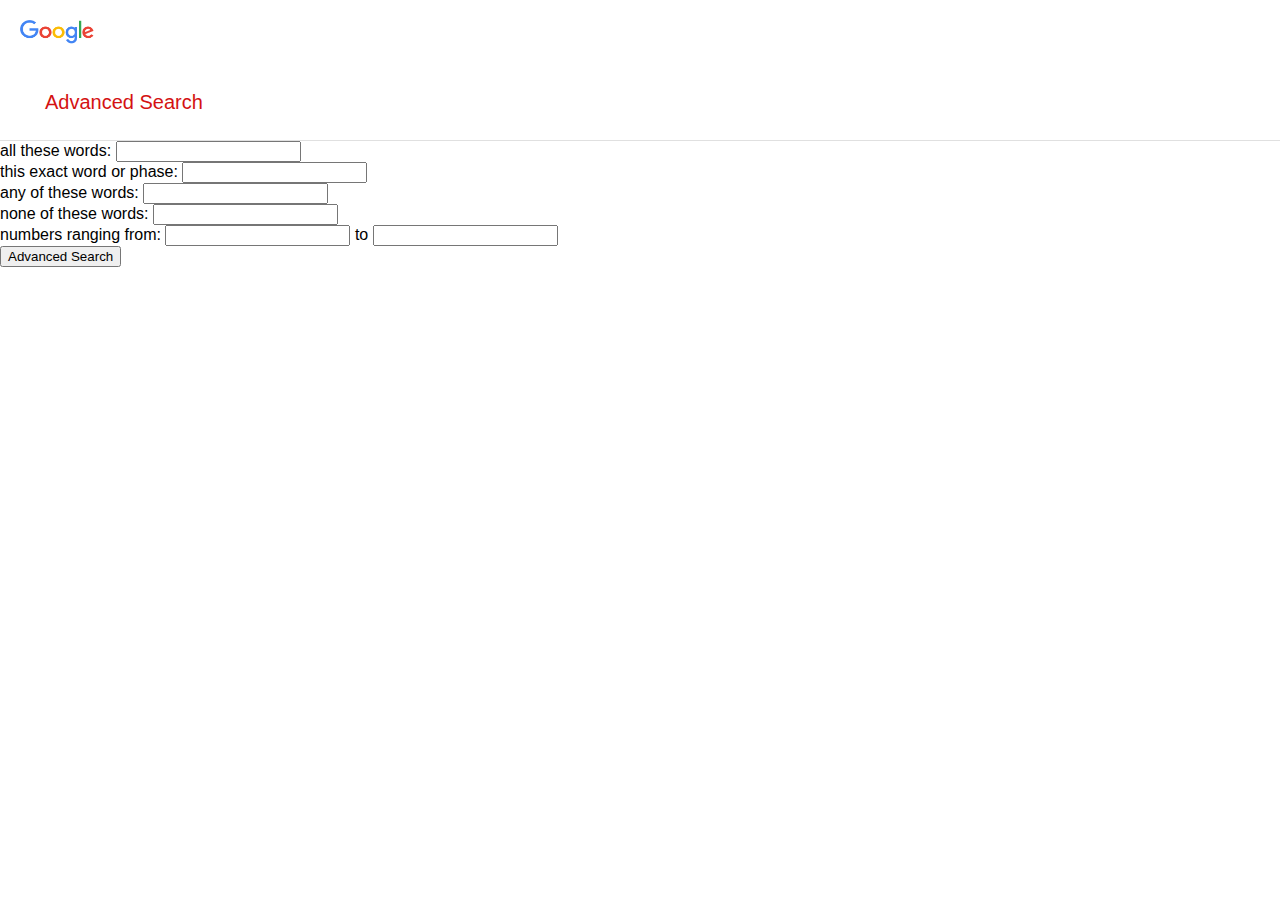
==== advanced-search.html @ d1228564 "Created and began adding html elements to replicate google advanced search page" ====
<!DOCTYPE html>
<html lang="en">
    <head>
        <title>Google Advanced Search</title>
        <link rel="stylesheet" href="advanced-search-styles.css">
    </head>
    <body>
        <div id="header">
            <div id="logo-container">
                <img id="google-logo" src="googlelogo.png" alt="Google Logo" title="Go to Google Home">
            </div>
            <div id="title-wrapper">
                Advanced Search
            </div>
        </div>
        <div id="search-filters">
            
            <form action="https://google.com/search">
                <div id="search-keywords">
                    <div id="standard-search-container">
                        <label for="standard-search">all these words:</label>
                        <input type="text" id="standard-search" name="q">
                    </div>
                    <div id="exact-filter-container">
                        <label for="exact-filter">this exact word or phase:</label>
                        <input type="text" id="exact-filter" name="as_epq">
                    </div>
                    <div id="or-filter-container">
                        <label for="or-filter">any of these words:</label>
                        <input type="text" id="or-filter" name="as_oq">
                    </div>
                    <div id="negate-filter-container">
                        <label for="negate-filter">none of these words:</label>
                        <input type="text" id="negate-filter" name="as_eq">
                    </div>
                    <div id="number-range-filter-container">
                        <label for="lower-limit">numbers ranging from:</label>
                        <input type="text" id="lower-limit" name="as_nlo">
                        <label for="higher-limit">to</label>
                        <input type="text" id="higher-limit" name="as_nhi">
                    </div>
                </div>
                <div id="search-specificers">
                    <!-- TODO: create the lower half of search filters -->
                </div>
                <input type="submit" value="Advanced Search">
            </form>
        </div>

    </body>
</html>
---- advanced-search-styles.css ----
html, body {
    margin: 0;
    font-family: arial, sans-serif;
}

#header {
    height: 100px;
    border-bottom: solid 1px rgb(224, 224, 224);
    padding: 20px;
}

#logo-container {
    padding-bottom: 30px;
}

#google-logo {
    height: 24px;
    width: 74px;
}

#title-wrapper {
    padding-left: 25px;
    padding-top: 13px;
    color: rgb(212, 18, 18);
    font-size: 20px;
}
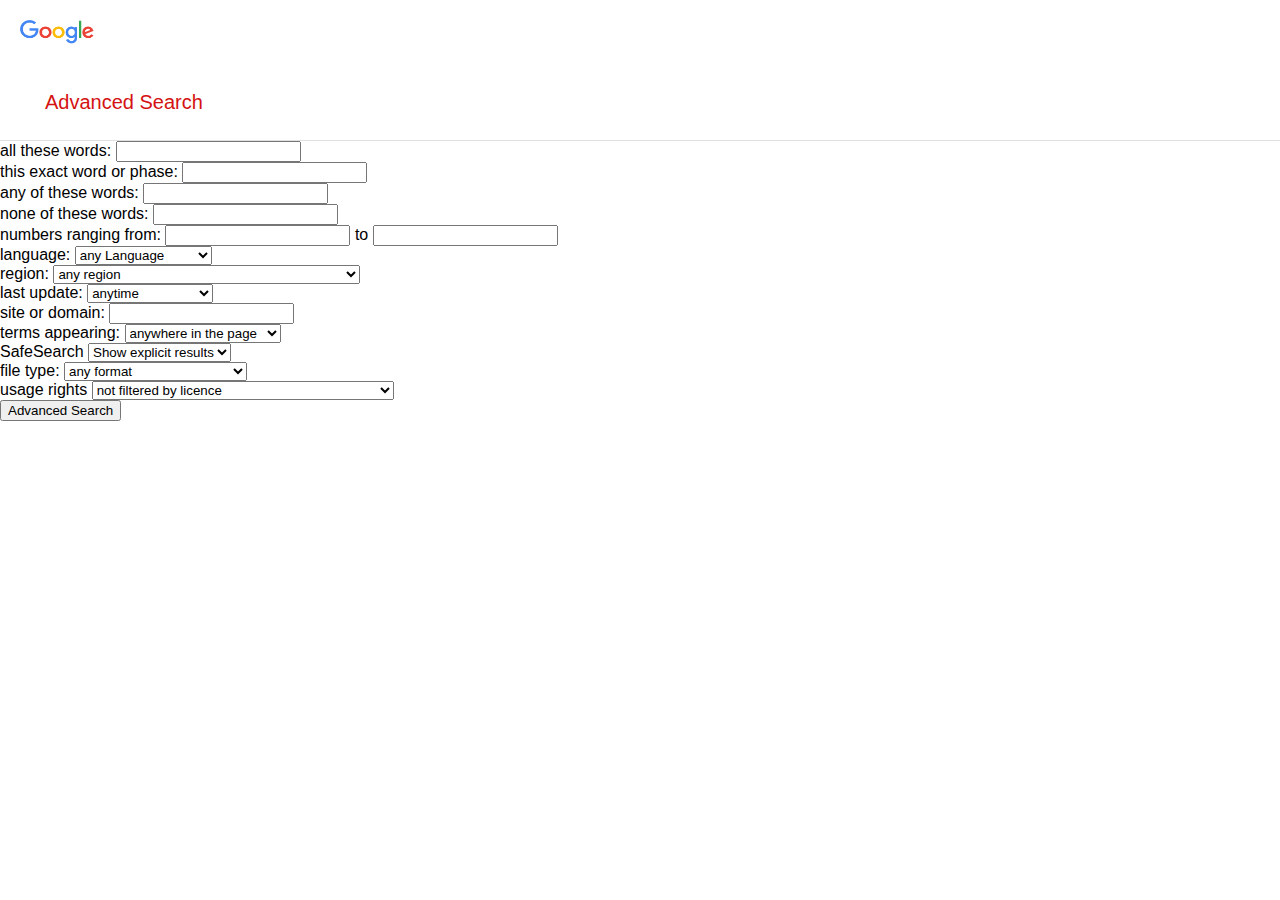
==== commit 45c2d2fc: "Completed adding non-stylized forms to replicate advanced search" ====
--- a/advanced-search.html
+++ b/advanced-search.html
@@ -41,7 +41,352 @@
                     </div>
                 </div>
                 <div id="search-specificers">
-                    <!-- TODO: create the lower half of search filters -->
+                    <div id="language-filter-container">
+                        <label for="language-filter">language:</label>
+                        <select id="language-filter" name="lr">
+                            <option value="">any Language</option>
+                            <option value="lang_af">Afrikaans</option>
+                            <option value="lang_ar">Arabic</option>
+                            <option value="lang_hy">Armenian</option>
+                            <option value="lang_be">Belarusian</option>
+                            <option value="lang_bg">Bulgarian</option>
+                            <option value="lang_ca">Catalan</option>
+                            <option value="lang_zh-CN">Chinese Simplified</option> 
+                            <option value="lang_zh-TW">Chinese Traditional</option>
+                            <option value="lang_hr">Croatian</option>
+                            <option value="lang_cs">Czech</option>
+                            <option value="lang_da">Danish</option>
+                            <option value="lang_nl">Dutch</option>
+                            <option value="lang_en">English</option>
+                            <option value="lang_eo">Esperanto</option>
+                            <option value="lang_et">Estonian</option>
+                            <option value="lang_tl">Filipino</option>
+                            <option value="lang_fi">Finnish</option>
+                            <option value="lang_fr">French</option>
+                            <option value="lang_de">German</option>
+                            <option value="lang_el">Greek</option>
+                            <option value="lang_iw">Hebrew</option>
+                            <option value="lang_hu">Hungarian</option>
+                            <option value="lang_is">Icelandic</option>
+                            <option value="lang_id">Indonesian</option>
+                            <option value="lang_it">Italian</option>
+                            <option value="lang_ja">Japanese</option>
+                            <option value="lang_ko">Korean</option>
+                            <option value="lang_lv">Latvian</option>
+                            <option value="lang_lt">Lithuanian</option>
+                            <option value="lang_no">Norwegian</option>
+                            <option value="lang_fa">Persian</option>
+                            <option value="lang_pl">Polish</option>
+                            <option value="lang_pt">Portuguese</option>
+                            <option value="lang_ro">Romanian</option>
+                            <option value="lang_ru">Russian</option>
+                            <option value="lang_sr">Serbian</option>
+                            <option value="lang_sk">Slovak</option>
+                            <option value="lang_sl">Slovenian</option>
+                            <option value="lang_es">Spanish</option>
+                            <option value="lang_sv">Swedish</option>
+                            <option value="lang_th">Thai</option>
+                            <option value="lang_tr">Turkish</option>
+                            <option value="lang_uk">Ukrainian</option>
+                            <option value="lang_vi">Vietnamese</option>
+                        </select>
+                    </div>
+                    <div id="region-filter-container">
+                        <label for="region-filter">region:</label>
+                        <select id="region-filter" name="cr">
+                            <option value="">any region</option>
+                            <option value="countryAF">Afghanistan</option>        
+                            <option value="countryAL">Albania</option>
+                            <option value="countryDZ">Algeria</option>
+                            <option value="countryAS">American Samoa</option>     
+                            <option value="countryAD">Andorra</option>
+                            <option value="countryAO">Angola</option>
+                            <option value="countryAI">Anguilla</option>
+                            <option value="countryAQ">Antarctica</option>
+                            <option value="countryAG">Antigua and Barbuda</option>
+                            <option value="countryAR">Argentina</option>
+                            <option value="countryAM">Armenia</option>
+                            <option value="countryAW">Aruba</option>
+                            <option value="countryAU">Australia</option>
+                            <option value="countryAT">Austria</option>
+                            <option value="countryAZ">Azerbaijan</option>
+                            <option value="countryBS">Bahamas</option>
+                            <option value="countryBH">Bahrain</option>
+                            <option value="countryBD">Bangladesh</option>
+                            <option value="countryBB">Barbados</option>
+                            <option value="countryBY">Belarus</option>
+                            <option value="countryBE">Belgium</option>
+                            <option value="countryBZ">Belize</option>
+                            <option value="countryBJ">Benin</option>
+                            <option value="countryBM">Bermuda</option>
+                            <option value="countryBT">Bhutan</option>
+                            <option value="countryBO">Bolivia</option>
+                            <option value="countryBA">Bosnia and Herzegovina</option>
+                            <option value="countryBW">Botswana</option>
+                            <option value="countryBV">Bouvet Island</option>
+                            <option value="countryBR">Brazil</option>
+                            <option value="countryIO">British Indian Ocean Territory</option>
+                            <option value="countryBN">Brunei Darussalam</option>
+                            <option value="countryBG">Bulgaria</option>
+                            <option value="countryBF">Burkina Faso</option>
+                            <option value="countryBI">Burundi</option>
+                            <option value="countryKH">Cambodia</option>
+                            <option value="countryCM">Cameroon</option>
+                            <option value="countryCA">Canada</option>
+                            <option value="countryCV">Cape Verde</option>
+                            <option value="countryKY">Cayman Islands</option>
+                            <option value="countryCF">Central African Republic</option>
+                            <option value="countryTD">Chad</option>
+                            <option value="countryCL">Chile</option>
+                            <option value="countryCN">China</option>
+                            <option value="countryCX">Christmas Island</option>
+                            <option value="countryCC">Cocos (Keeling) Islands</option>
+                            <option value="countryCO">Colombia</option>
+                            <option value="countryKM">Comoros</option>
+                            <option value="countryCG">Congo</option>
+                            <option value="countryCD">Congo, Democratic Republic</option>
+                            <option value="countryCK">Cook Islands</option>
+                            <option value="countryCR">Costa Rica</option>
+                            <option value="countryCI">Cote d'Ivoire</option>
+                            <option value="countryHR">Croatia</option>
+                            <option value="countryCY">Cyprus</option>
+                            <option value="countryCZ">Czech Republic</option>
+                            <option value="countryDK">Denmark</option>
+                            <option value="countryDJ">Djibouti</option>
+                            <option value="countryDM">Dominica</option>
+                            <option value="countryDO">Dominican Republic</option>
+                            <option value="countryTL">East Timor</option>
+                            <option value="countryEC">Ecuador</option>
+                            <option value="countryEG">Egypt</option>
+                            <option value="countrySV">El Salvador</option>
+                            <option value="countryGQ">Equatorial Guinea</option>
+                            <option value="countryER">Eritrea</option>
+                            <option value="countryEE">Estonia</option>
+                            <option value="countryET">Ethiopia</option>
+                            <option value="countryFK">Falkland Islands (Malvinas)</option>
+                            <option value="countryFO">Faroe Islands</option>
+                            <option value="countryFJ">Fiji</option>
+                            <option value="countryFI">Finland</option>
+                            <option value="countryFR">France</option>
+                            <option value="countryGF">French Guiana</option>
+                            <option value="countryPF">French Polynesia</option>
+                            <option value="countryTF">French Southern Territories</option>
+                            <option value="countryGA">Gabon</option>
+                            <option value="countryGM">Gambia</option>
+                            <option value="countryGE">Georgia</option>
+                            <option value="countryDE">Germany</option>
+                            <option value="countryGH">Ghana</option>
+                            <option value="countryGI">Gibraltar</option>
+                            <option value="countryGR">Greece</option>
+                            <option value="countryGL">Greenland</option>
+                            <option value="countryGD">Grenada</option>
+                            <option value="countryGP">Guadeloupe</option>
+                            <option value="countryGU">Guam</option>
+                            <option value="countryGT">Guatemala</option>
+                            <option value="countryGN">Guinea</option>
+                            <option value="countryGW">Guinea-Bissau</option>
+                            <option value="countryGY">Guyana</option>
+                            <option value="countryHT">Haiti</option>
+                            <option value="countryHM">Heard and McDonald Islands</option>
+                            <option value="countryHN">Honduras</option>
+                            <option value="countryHK">Hong Kong</option>
+                            <option value="countryHU">Hungary</option>
+                            <option value="countryIS">Iceland</option>
+                            <option value="countryIN">India</option>
+                            <option value="countryID">Indonesia</option>
+                            <option value="countryIQ">Iraq</option>
+                            <option value="countryIE">Ireland</option>
+                            <option value="countryIL">Israel</option>
+                            <option value="countryIT">Italy</option>
+                            <option value="countryJM">Jamaica</option>
+                            <option value="countryJP">Japan</option>
+                            <option value="countryJO">Jordan</option>
+                            <option value="countryKZ">Kazakhstan</option>
+                            <option value="countryKE">Kenya</option>
+                            <option value="countryKI">Kiribati</option>
+                            <option value="countryKW">Kuwait</option>
+                            <option value="countryKG">Kyrgyzstan</option>
+                            <option value="countryLA">Lao People's Democratic Republic</option>
+                            <option value="countryLV">Latvia</option>
+                            <option value="countryLB">Lebanon</option>
+                            <option value="countryLS">Lesotho</option>
+                            <option value="countryLR">Liberia</option>
+                            <option value="countryLY">Libya</option>
+                            <option value="countryLI">Liechtenstein</option>
+                            <option value="countryLT">Lithuania</option>
+                            <option value="countryLU">Luxembourg</option>
+                            <option value="countryMO">Macau</option>
+                            <option value="countryMK">Macedonia</option>
+                            <option value="countryMG">Madagascar</option>
+                            <option value="countryMW">Malawi</option>
+                            <option value="countryMY">Malaysia</option>
+                            <option value="countryMV">Maldives</option>
+                            <option value="countryML">Mali</option>
+                            <option value="countryMT">Malta</option>
+                            <option value="countryMH">Marshall Islands</option>
+                            <option value="countryMQ">Martinique</option>
+                            <option value="countryMR">Mauritania</option>
+                            <option value="countryMU">Mauritius</option>
+                            <option value="countryYT">Mayotte</option>
+                            <option value="countryMX">Mexico</option>
+                            <option value="countryFM">Micronesia</option>
+                            <option value="countryMD">Moldova</option>
+                            <option value="countryMC">Monaco</option>
+                            <option value="countryMN">Mongolia</option>
+                            <option value="countryMS">Montserrat</option>
+                            <option value="countryMA">Morocco</option>
+                            <option value="countryMZ">Mozambique</option>
+                            <option value="countryNA">Namibia</option>
+                            <option value="countryNR">Nauru</option>
+                            <option value="countryNP">Nepal</option>
+                            <option value="countryNL">Netherlands</option>
+                            <option value="countryAN">Netherlands Antilles</option>
+                            <option value="countryNC">New Caledonia</option>
+                            <option value="countryNZ">New Zealand</option>
+                            <option value="countryNI">Nicaragua</option>
+                            <option value="countryNE">Niger</option>
+                            <option value="countryNG">Nigeria</option>
+                            <option value="countryNU">Niue</option>
+                            <option value="countryNF">Norfolk Island</option>
+                            <option value="countryMP">Northern Mariana Islands</option>
+                            <option value="countryNO">Norway</option>
+                            <option value="countryOM">Oman</option>
+                            <option value="countryPK">Pakistan</option>
+                            <option value="countryPW">Palau</option>
+                            <option value="countryPS">Palestinian Territory</option>
+                            <option value="countryPA">Panama</option>
+                            <option value="countryPG">Papua New Guinea</option>
+                            <option value="countryPY">Paraguay</option>
+                            <option value="countryPE">Peru</option>
+                            <option value="countryPH">Philippines</option>
+                            <option value="countryPN">Pitcairn</option>
+                            <option value="countryPL">Poland</option>
+                            <option value="countryPT">Portugal</option>
+                            <option value="countryPR">Puerto Rico</option>
+                            <option value="countryQA">Qatar</option>
+                            <option value="countryRE">Reunion</option>
+                            <option value="countryRO">Romania</option>
+                            <option value="countryRU">Russian Federation</option>
+                            <option value="countryRW">Rwanda</option>
+                            <option value="countryKN">Saint Kitts and Nevis</option>
+                            <option value="countryLC">Saint Lucia</option>
+                            <option value="countryVC">Saint Vincent and the Grenadines</option>
+                            <option value="countryWS">Samoa</option>
+                            <option value="countrySM">San Marino</option>
+                            <option value="countryST">Sao Tome and Principe</option>
+                            <option value="countrySA">Saudi Arabia</option>
+                            <option value="countrySN">Senegal</option>
+                            <option value="countryCS">Serbia and Montenegro</option>
+                            <option value="countrySC">Seychelles</option>
+                            <option value="countrySL">Sierra Leone</option>
+                            <option value="countrySG">Singapore</option>
+                            <option value="countrySK">Slovakia</option>
+                            <option value="countrySI">Slovenia</option>
+                            <option value="countrySB">Solomon Islands</option>
+                            <option value="countrySO">Somalia</option>
+                            <option value="countryZA">South Africa</option>
+                            <option value="countryGS">South Georgia and The South Sandwich Islands</option>
+                            <option value="countryKR">South Korea</option>
+                            <option value="countryES">Spain</option>
+                            <option value="countryLK">Sri Lanka</option>
+                            <option value="countrySH">St. Helena</option>
+                            <option value="countryPM">St. Pierre and Miquelon</option>
+                            <option value="countrySR">Suriname</option>
+                            <option value="countrySJ">Svalbard and Jan Mayen Islands</option>
+                            <option value="countrySZ">Swaziland</option>
+                            <option value="countrySE">Sweden</option>
+                            <option value="countryCH">Switzerland</option>
+                            <option value="countryTW">Taiwan</option>
+                            <option value="countryTJ">Tajikistan</option>
+                            <option value="countryTZ">Tanzania</option>
+                            <option value="countryTH">Thailand</option>
+                            <option value="countryTG">Togo</option>
+                            <option value="countryTK">Tokelau</option>
+                            <option value="countryTO">Tonga</option>
+                            <option value="countryTT">Trinidad and Tobago</option>
+                            <option value="countryTN">Tunisia</option>
+                            <option value="countryTR">Turkey</option>
+                            <option value="countryTM">Turkmenistan</option>
+                            <option value="countryTC">Turks and Caicos Islands</option>
+                            <option value="countryTV">Tuvalu</option>
+                            <option value="countryUG">Uganda</option>
+                            <option value="countryUA">Ukraine</option>
+                            <option value="countryAE">United Arab Emirates</option>
+                            <option value="countryGB">United Kingdom</option>
+                            <option value="countryUS">United States</option>
+                            <option value="countryUM">United States Minor Outlying Islands</option>
+                            <option value="countryUY">Uruguay</option>
+                            <option value="countryUZ">Uzbekistan</option>
+                            <option value="countryVU">Vanuatu</option>
+                            <option value="countryVA">Vatican</option>
+                            <option value="countryVE">Venezuela</option>
+                            <option value="countryVN">Viet Nam</option>
+                            <option value="countryVG">Virgin Islands (British)</option>
+                            <option value="countryVI">Virgin Islands (U.S.)</option>
+                            <option value="countryWF">Wallis and Futuna Islands</option>
+                            <option value="countryEH">Western Sahara</option>
+                            <option value="countryYE">Yemen</option>
+                            <option value="countryZM">Zambia</option>
+                            <option value="countryZW">Zimbabwe</option>
+                        </select>
+                    </div>
+                    <div id="update-filter-container">
+                        <label for="update-filter">last update:</label>
+                        <select id="update-filter" name="as_qdr">
+                            <option value="all">anytime</option>
+                            <option value="d">last 24 hours</option>
+                            <option value="w">upto a week ago</option>
+                            <option value="m">upto a month ago</option>
+                            <option value="y">upto a year ago</option>
+                        </select>
+                    </div>
+                    <div id="site-filter-container">
+                        <label for="site-filter">site or domain:</label>
+                        <input type="text" id="site-filter" name="as_sitesearch">
+                    </div>
+                    <div id="term-position-filter-container">
+                        <label for="term-position-filter">terms appearing:</label>
+                        <select id="term-position-filter" name="as_occt">
+                            <option value="any">anywhere in the page</option>
+                            <option value="title">in the title of the page</option>
+                            <option value="body">in the text of the page</option>
+                            <option value="url">in the URL of the page</option>
+                            <option value="links">in links to the page</option>
+                        </select>
+                    </div>
+                    <div id="safesearch-filter-container">
+                        <label for="safesearch-filter">SafeSearch</label>
+                        <select id="safesearch-filter" name="safe">
+                            <option value="images">Show explicit results</option>
+                            <option value="active">Hide explicit results</option>
+                        </select>
+                    </div>
+                    <div id="file-filter-container">
+                        <label for="file-filter">file type:</label>
+                        <select id="file-filter" name="as_filetype">
+                            <option value="">any format</option>
+                            <option value="pdf">Adobe Acrobat PDF (.pdf)</option>
+                            <option value="ps">Adobe postscript (.ps)</option>
+                            <option value="dwf">Autodesk DWF (.dwf)</option>
+                            <option value="kml">Google Earth KML (.kml)</option>
+                            <option value="kmz">Google Earth KMZ (.kmz)</option>
+                            <option value="xls">Microsoft Excel (.xls)</option>
+                            <option value="ppt">Microsoft PowerPoint (.ppt)</option>
+                            <option value="doc">Microsoft Word (.doc)</option>
+                            <option value="rtf">Rich Text Format (.rtf)</option>
+                            <option value="swf">Shockwave Flash (.swf)</option>
+                        </select>
+                    </div>
+                    <div id="usage-filter-container">
+                        <label for="usage-filter">usage rights</label>
+                        <select id="usage-filter" name="as_rights">
+                            <option value="">not filtered by licence</option>
+                            <option value="(cc_publicdomain|cc_attribute|cc_sharealike|cc_noncommercial|cc_nonderived)">free to use or share</option>
+                            <option value="(cc_publicdomain|cc_attribute|cc_sharealike|cc_nonderived).-(cc_noncommercial)">free to use or share, even commercially</option>
+                            <option value="(cc_publicdomain|cc_attribute|cc_sharealike|cc_noncommercial).-(cc_nonderived)">free to use share or modify</option>
+                            <option value="(cc_publicdomain|cc_attribute|cc_sharealike).-(cc_noncommercial|cc_nonderived)">free to use, share or modify, even commercially</option>
+                        </select>
+                    </div>
                 </div>
                 <input type="submit" value="Advanced Search">
             </form>
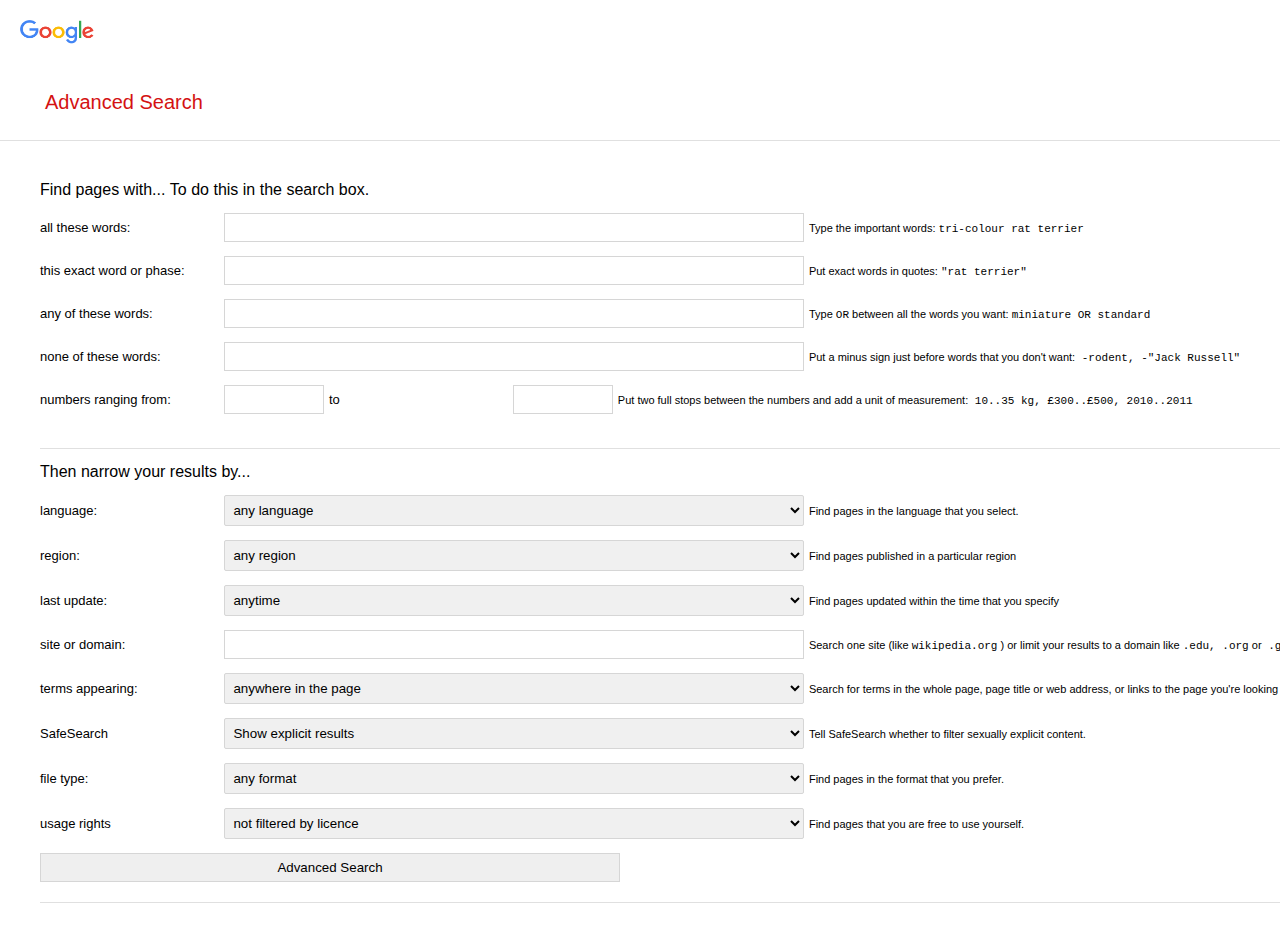
==== commit 7e65850e: "added minimal stylizing and layout organization to page" ====
--- a/advanced-search.html
+++ b/advanced-search.html
@@ -9,42 +9,54 @@
             <div id="logo-container">
                 <img id="google-logo" src="googlelogo.png" alt="Google Logo" title="Go to Google Home">
             </div>
-            <div id="title-wrapper">
+            <h1 id="title-wrapper">
                 Advanced Search
-            </div>
+            </h1>
         </div>
         <div id="search-filters">
-            
             <form action="https://google.com/search">
-                <div id="search-keywords">
+                <div id="search-terms">
+                    <div>
+                        <h2>Find pages with...</h2>
+                        <h2>To do this in the search box.</h2>
+                    </div>
                     <div id="standard-search-container">
                         <label for="standard-search">all these words:</label>
                         <input type="text" id="standard-search" name="q">
+                        <span class="description">Type the important words: </span><span class="description-emphasis">tri-colour rat terrier</span>
                     </div>
                     <div id="exact-filter-container">
                         <label for="exact-filter">this exact word or phase:</label>
                         <input type="text" id="exact-filter" name="as_epq">
+                        <span class="description">Put exact words in quotes: </span><span class="description-emphasis">"rat terrier"</span>
                     </div>
                     <div id="or-filter-container">
                         <label for="or-filter">any of these words:</label>
                         <input type="text" id="or-filter" name="as_oq">
+                        <span class="description">Type </span><span class="description-emphasis">OR</span><span class="description"> between all the words you want: </span><span class="description-emphasis">miniature OR standard</span>
                     </div>
                     <div id="negate-filter-container">
                         <label for="negate-filter">none of these words:</label>
                         <input type="text" id="negate-filter" name="as_eq">
+                        <span class="description">Put a minus sign just before words that you don't want:</span><span class="description-emphasis"> -rodent, -"Jack Russell"</span>
                     </div>
                     <div id="number-range-filter-container">
                         <label for="lower-limit">numbers ranging from:</label>
                         <input type="text" id="lower-limit" name="as_nlo">
                         <label for="higher-limit">to</label>
                         <input type="text" id="higher-limit" name="as_nhi">
+                        <span class="description">Put two full stops between the numbers and add a unit of measurement:</span><span class="description-emphasis"> 10..35 kg, £300..£500, 2010..2011
+                        </span>
                     </div>
                 </div>
-                <div id="search-specificers">
+                <div id="search-specifiers">
+                    <div>
+                        <h2>Then narrow your results by...</h2>
+                    </div>
                     <div id="language-filter-container">
                         <label for="language-filter">language:</label>
                         <select id="language-filter" name="lr">
-                            <option value="">any Language</option>
+                            <option value="">any language</option>
                             <option value="lang_af">Afrikaans</option>
                             <option value="lang_ar">Arabic</option>
                             <option value="lang_hy">Armenian</option>
@@ -90,6 +102,7 @@
                             <option value="lang_uk">Ukrainian</option>
                             <option value="lang_vi">Vietnamese</option>
                         </select>
+                        <span class="description">Find pages in the language that you select.</span>
                     </div>
                     <div id="region-filter-container">
                         <label for="region-filter">region:</label>
@@ -329,6 +342,7 @@
                             <option value="countryZM">Zambia</option>
                             <option value="countryZW">Zimbabwe</option>
                         </select>
+                        <span class="description">Find pages published in a particular region</span>
                     </div>
                     <div id="update-filter-container">
                         <label for="update-filter">last update:</label>
@@ -339,10 +353,12 @@
                             <option value="m">upto a month ago</option>
                             <option value="y">upto a year ago</option>
                         </select>
+                        <span class="description">Find pages updated within the time that you specify</span>
                     </div>
                     <div id="site-filter-container">
                         <label for="site-filter">site or domain:</label>
                         <input type="text" id="site-filter" name="as_sitesearch">
+                        <span class="description">Search one site (like </span><span class="description-emphasis">wikipedia.org</span><span class="description"> ) or limit your results to a domain like </span><span class="description-emphasis">.edu, .org</span><span class="description"> or</span><span class="description-emphasis"> .gov</span>
                     </div>
                     <div id="term-position-filter-container">
                         <label for="term-position-filter">terms appearing:</label>
@@ -353,6 +369,8 @@
                             <option value="url">in the URL of the page</option>
                             <option value="links">in links to the page</option>
                         </select>
+                        <span class="description">Search for terms in the whole page, page title or web address, or links to the page you're looking for.
+                        </span>
                     </div>
                     <div id="safesearch-filter-container">
                         <label for="safesearch-filter">SafeSearch</label>
@@ -360,6 +378,7 @@
                             <option value="images">Show explicit results</option>
                             <option value="active">Hide explicit results</option>
                         </select>
+                        <span class="description">Tell SafeSearch whether to filter sexually explicit content.</span>
                     </div>
                     <div id="file-filter-container">
                         <label for="file-filter">file type:</label>
@@ -376,6 +395,7 @@
                             <option value="rtf">Rich Text Format (.rtf)</option>
                             <option value="swf">Shockwave Flash (.swf)</option>
                         </select>
+                        <span class="description">Find pages in the format that you prefer.</span>
                     </div>
                     <div id="usage-filter-container">
                         <label for="usage-filter">usage rights</label>
@@ -386,9 +406,10 @@
                             <option value="(cc_publicdomain|cc_attribute|cc_sharealike|cc_noncommercial).-(cc_nonderived)">free to use share or modify</option>
                             <option value="(cc_publicdomain|cc_attribute|cc_sharealike).-(cc_noncommercial|cc_nonderived)">free to use, share or modify, even commercially</option>
                         </select>
-                    </div>
+                        <span class="description">Find pages that you are free to use yourself.</span>
+                    </div>
+                    <input type="submit" value="Advanced Search">
                 </div>
-                <input type="submit" value="Advanced Search">
             </form>
         </div>
 
--- a/advanced-search-styles.css
+++ b/advanced-search-styles.css
@@ -1,6 +1,12 @@
 html, body {
     margin: 0;
     font-family: arial, sans-serif;
+}
+
+h2 {
+    font-weight: normal;
+    display: inline;
+    font-size: 16px;
 }
 
 #header {
@@ -20,7 +26,70 @@
 
 #title-wrapper {
     padding-left: 25px;
-    padding-top: 13px;
     color: rgb(212, 18, 18);
     font-size: 20px;
-}+    font-weight: normal;
+}
+
+form {
+    width: 1400px;
+}
+
+form > div {
+    padding-bottom: 20px;
+    border-bottom: solid 1px rgb(224, 224, 224);
+}
+
+#search-filters {
+    margin: 40px 40px;
+}
+
+#search-terms > div, #search-specifiers > div {
+    margin: 14px 0px;
+}
+
+#search-filters input, #search-filters select {
+    box-sizing: border-box;
+    width: 580px;
+    padding: 6px 4px;
+    border: 1px solid rgb(214, 214, 214);
+}
+
+#search-filters select {
+    background-color: rgb(240, 240, 240);
+    border-radius: 2px;
+}
+
+
+#search-filters option:hover {
+    background-color: rgb(240, 240, 240);
+}
+
+#search-filters input:focus, #search-filters select:focus {
+    outline: none;
+}
+
+#search-filters input:focus {
+    border: solid 1px rgb(55, 117, 250);
+    box-shadow: inset 0px 0px 1px 1px rgb(211, 211, 211);
+}
+
+.description {
+    font-size: 11px;
+}
+
+.description-emphasis {
+    font-size: 11px;
+    font-family: monospace;
+}
+
+#number-range-filter-container > input {
+    width: 100px;
+}
+
+#search-filters label {
+    display: inline-block;
+    width: 180px;
+    font-size: 13px;
+}
+
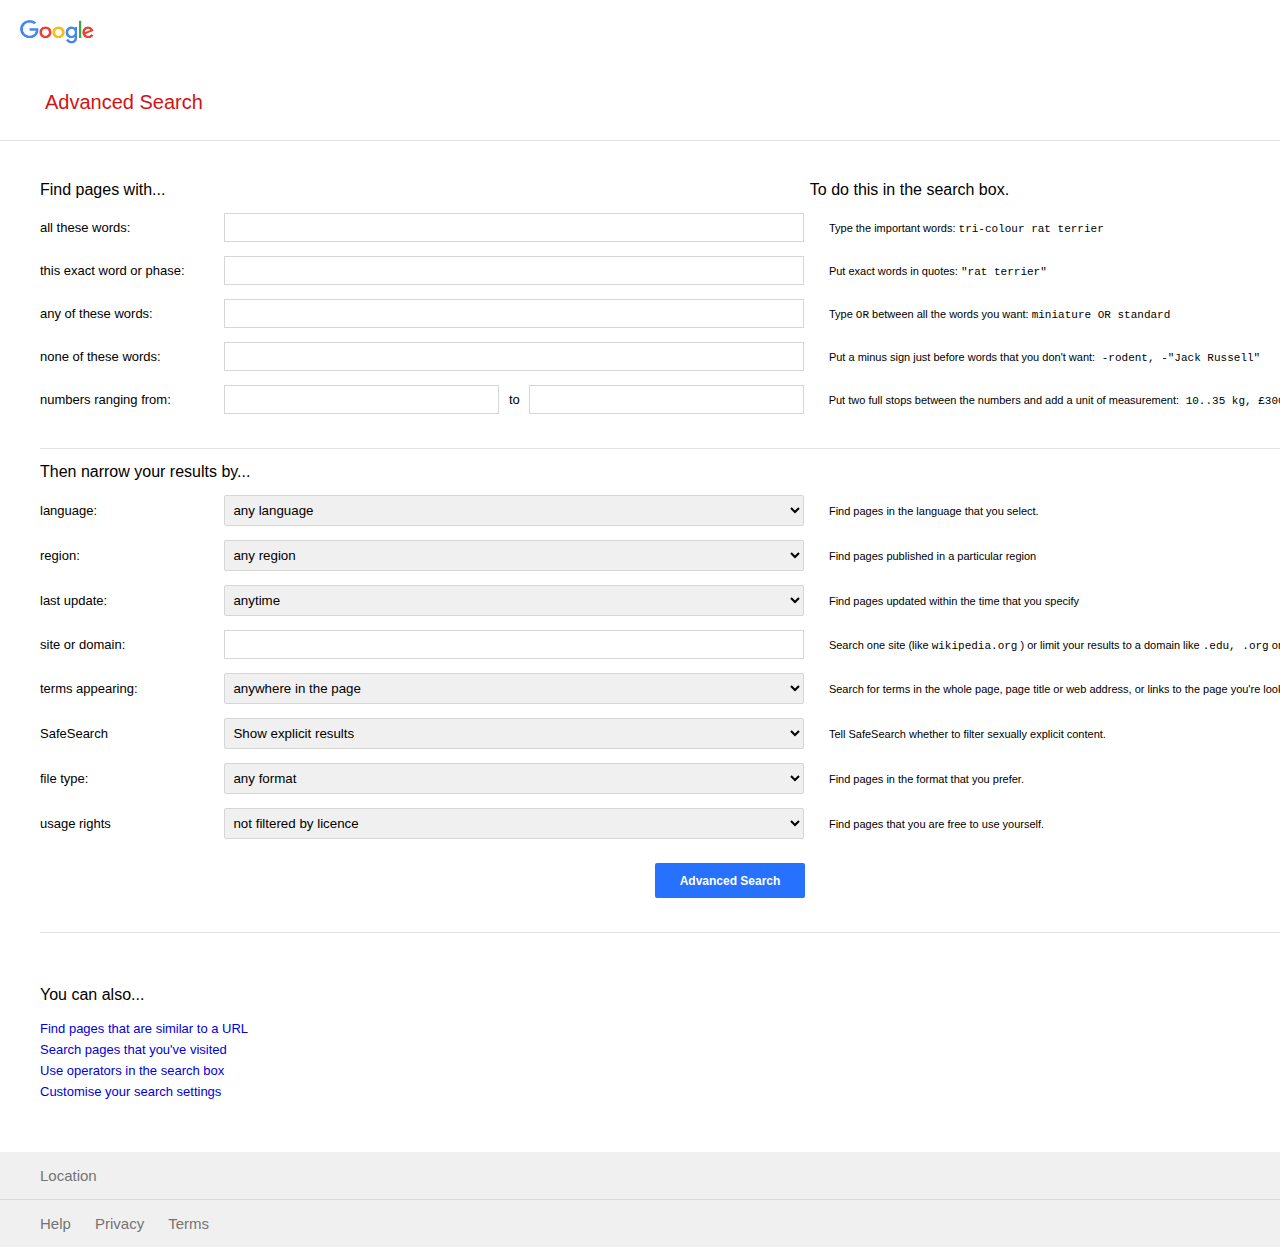
==== commit e69e1bbe: "Completed advanced search styling and formatting. Dropdown selectors using select element cannot be " ====
--- a/advanced-search.html
+++ b/advanced-search.html
@@ -17,35 +17,35 @@
             <form action="https://google.com/search">
                 <div id="search-terms">
                     <div>
-                        <h2>Find pages with...</h2>
+                        <h2 id="legend-title">Find pages with...</h2>
                         <h2>To do this in the search box.</h2>
                     </div>
                     <div id="standard-search-container">
                         <label for="standard-search">all these words:</label>
                         <input type="text" id="standard-search" name="q">
-                        <span class="description">Type the important words: </span><span class="description-emphasis">tri-colour rat terrier</span>
+                        <span class="description description-indent">Type the important words: </span><span class="description-emphasis">tri-colour rat terrier</span>
                     </div>
                     <div id="exact-filter-container">
                         <label for="exact-filter">this exact word or phase:</label>
                         <input type="text" id="exact-filter" name="as_epq">
-                        <span class="description">Put exact words in quotes: </span><span class="description-emphasis">"rat terrier"</span>
+                        <span class="description description-indent">Put exact words in quotes: </span><span class="description-emphasis">"rat terrier"</span>
                     </div>
                     <div id="or-filter-container">
                         <label for="or-filter">any of these words:</label>
                         <input type="text" id="or-filter" name="as_oq">
-                        <span class="description">Type </span><span class="description-emphasis">OR</span><span class="description"> between all the words you want: </span><span class="description-emphasis">miniature OR standard</span>
+                        <span class="description description-indent">Type </span><span class="description-emphasis">OR</span><span class="description"> between all the words you want: </span><span class="description-emphasis">miniature OR standard</span>
                     </div>
                     <div id="negate-filter-container">
                         <label for="negate-filter">none of these words:</label>
                         <input type="text" id="negate-filter" name="as_eq">
-                        <span class="description">Put a minus sign just before words that you don't want:</span><span class="description-emphasis"> -rodent, -"Jack Russell"</span>
+                        <span class="description description-indent">Put a minus sign just before words that you don't want:</span><span class="description-emphasis"> -rodent, -"Jack Russell"</span>
                     </div>
                     <div id="number-range-filter-container">
                         <label for="lower-limit">numbers ranging from:</label>
                         <input type="text" id="lower-limit" name="as_nlo">
-                        <label for="higher-limit">to</label>
+                        <span id="to">to</span>
                         <input type="text" id="higher-limit" name="as_nhi">
-                        <span class="description">Put two full stops between the numbers and add a unit of measurement:</span><span class="description-emphasis"> 10..35 kg, £300..£500, 2010..2011
+                        <span class="description description-indent">Put two full stops between the numbers and add a unit of measurement:</span><span class="description-emphasis"> 10..35 kg, £300..£500, 2010..2011
                         </span>
                     </div>
                 </div>
@@ -102,7 +102,7 @@
                             <option value="lang_uk">Ukrainian</option>
                             <option value="lang_vi">Vietnamese</option>
                         </select>
-                        <span class="description">Find pages in the language that you select.</span>
+                        <span class="description description-indent">Find pages in the language that you select.</span>
                     </div>
                     <div id="region-filter-container">
                         <label for="region-filter">region:</label>
@@ -342,7 +342,7 @@
                             <option value="countryZM">Zambia</option>
                             <option value="countryZW">Zimbabwe</option>
                         </select>
-                        <span class="description">Find pages published in a particular region</span>
+                        <span class="description description-indent">Find pages published in a particular region</span>
                     </div>
                     <div id="update-filter-container">
                         <label for="update-filter">last update:</label>
@@ -353,12 +353,12 @@
                             <option value="m">upto a month ago</option>
                             <option value="y">upto a year ago</option>
                         </select>
-                        <span class="description">Find pages updated within the time that you specify</span>
+                        <span class="description description-indent">Find pages updated within the time that you specify</span>
                     </div>
                     <div id="site-filter-container">
                         <label for="site-filter">site or domain:</label>
                         <input type="text" id="site-filter" name="as_sitesearch">
-                        <span class="description">Search one site (like </span><span class="description-emphasis">wikipedia.org</span><span class="description"> ) or limit your results to a domain like </span><span class="description-emphasis">.edu, .org</span><span class="description"> or</span><span class="description-emphasis"> .gov</span>
+                        <span class="description description-indent">Search one site (like </span><span class="description-emphasis">wikipedia.org</span><span class="description"> ) or limit your results to a domain like </span><span class="description-emphasis">.edu, .org</span><span class="description"> or</span><span class="description-emphasis"> .gov</span>
                     </div>
                     <div id="term-position-filter-container">
                         <label for="term-position-filter">terms appearing:</label>
@@ -369,7 +369,7 @@
                             <option value="url">in the URL of the page</option>
                             <option value="links">in links to the page</option>
                         </select>
-                        <span class="description">Search for terms in the whole page, page title or web address, or links to the page you're looking for.
+                        <span class="description description-indent">Search for terms in the whole page, page title or web address, or links to the page you're looking for.
                         </span>
                     </div>
                     <div id="safesearch-filter-container">
@@ -378,7 +378,7 @@
                             <option value="images">Show explicit results</option>
                             <option value="active">Hide explicit results</option>
                         </select>
-                        <span class="description">Tell SafeSearch whether to filter sexually explicit content.</span>
+                        <span class="description description-indent">Tell SafeSearch whether to filter sexually explicit content.</span>
                     </div>
                     <div id="file-filter-container">
                         <label for="file-filter">file type:</label>
@@ -395,7 +395,7 @@
                             <option value="rtf">Rich Text Format (.rtf)</option>
                             <option value="swf">Shockwave Flash (.swf)</option>
                         </select>
-                        <span class="description">Find pages in the format that you prefer.</span>
+                        <span class="description description-indent">Find pages in the format that you prefer.</span>
                     </div>
                     <div id="usage-filter-container">
                         <label for="usage-filter">usage rights</label>
@@ -406,11 +406,31 @@
                             <option value="(cc_publicdomain|cc_attribute|cc_sharealike|cc_noncommercial).-(cc_nonderived)">free to use share or modify</option>
                             <option value="(cc_publicdomain|cc_attribute|cc_sharealike).-(cc_noncommercial|cc_nonderived)">free to use, share or modify, even commercially</option>
                         </select>
-                        <span class="description">Find pages that you are free to use yourself.</span>
-                    </div>
-                    <input type="submit" value="Advanced Search">
+                        <span class="description description-indent">Find pages that you are free to use yourself.</span>
+                    </div>
+                    <div id="search-button-wrapper">
+                        <input id="search-button" type="submit" value="Advanced Search">
+                    </div>
                 </div>
             </form>
+        </div>
+        <div id="suggestions">
+            <h2>You can also...</h2>
+            <a href="https://support.google.com/websearch/answer/2466433">Find pages that are similar to a URL</a>
+            <a href="https://support.google.com/websearch/answer/54068">Search pages that you've visited</a>
+            <a href="https://support.google.com/websearch/answer/2466433">Use operators in the search box</a>
+            <a href="https://www.google.com/preferences">Customise your search settings</a>
+        </div>
+        <div id="footer">
+            <div id="location-bar">
+                Location
+            </div>
+            <div id="faq-bar">
+                <a href="https://support.google.com/websearch/">Help</a>
+                <a href="https://policies.google.com/privacy">Privacy</a>
+                <a href="https://policies.google.com/terms">Terms</a>
+                </div>
+            </div>
         </div>
 
     </body>
--- a/advanced-search-styles.css
+++ b/advanced-search-styles.css
@@ -78,13 +78,21 @@
     font-size: 11px;
 }
 
+.description-indent {
+    padding-left: 20px;
+}
+
 .description-emphasis {
     font-size: 11px;
     font-family: monospace;
 }
 
+#legend-title {
+    margin-right: 640px;
+}
+
 #number-range-filter-container > input {
-    width: 100px;
+    width: 275px;
 }
 
 #search-filters label {
@@ -93,3 +101,76 @@
     font-size: 13px;
 }
 
+#to {
+    font-size: 13px;
+    margin: 0px 5px;
+}
+
+#search-button-wrapper {
+    padding-top: 10px;
+    width: 765px;
+    text-align: end;
+}
+
+#search-button-wrapper > input {
+    width: 150px;
+    height: 35px;
+    background-color: rgb(38, 114, 255);
+    color: white;
+    font-weight: bold;
+    font-size: 12px;
+    border: none;
+    border-radius: 2px;
+}
+
+#search-button:hover {
+    background-color: rgb(37, 108, 240);
+    border: solid 1px black;
+}
+
+#suggestions {
+    display: flex;
+    flex-direction: column;
+    font-size: 13px;
+    margin-left: 40px;
+}
+
+#suggestions a {
+    width: 210px;
+    text-decoration: none;
+    color: rgb(0, 0, 224);
+    margin: 3px 0px;
+}
+
+#suggestions a:hover {
+    text-decoration: underline;
+}
+
+#suggestions a:visited {
+    color: rgb(0, 0, 224);
+}
+
+#footer {
+    margin-top: 50px;
+    background-color: rgb(240, 240, 240);
+}
+
+#footer > div {
+    padding: 15px 40px;
+    color: rgb(116, 116, 116);
+    font-size: 15px;
+}
+
+#faq-bar {
+    border-top: 1px solid rgb(219, 219, 219);
+}
+
+#faq-bar a {
+    margin-right: 20px;
+    text-decoration: none;
+    color: rgb(116, 116, 116);
+}
+
+#faq-bar a:hover {
+    color: black;
+}